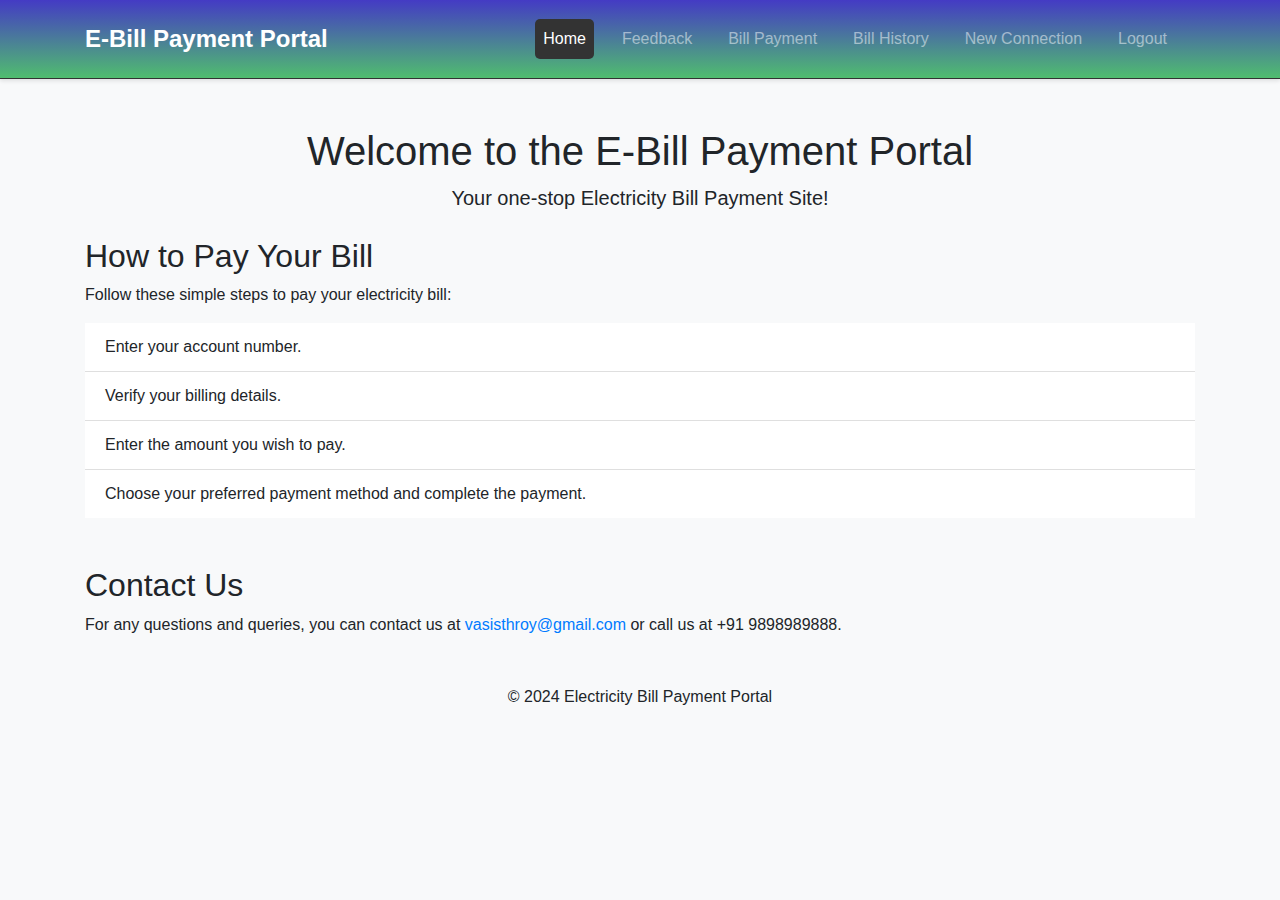
==== index.html @ 536a828d "Add files via upload" ====
<!DOCTYPE html>
<html lang="en">
<head>
    <meta charset="UTF-8">
    <meta name="viewport" content="width=device-width, initial-scale=1.0">
    <title>E-Bill Home</title>
    <link href="https://stackpath.bootstrapcdn.com/bootstrap/4.5.2/css/bootstrap.min.css" rel="stylesheet">
    <link rel="stylesheet" href="../styles.css">
</head>
<body class="bg-light">
    <nav class="navbar navbar-expand-lg navbar-dark">
        <div class="container">
            <a class="navbar-brand" href="#">E-Bill Payment Portal</a>
            <button class="navbar-toggler" type="button" data-toggle="collapse" data-target="#navbarNav" aria-controls="navbarNav" aria-expanded="false" aria-label="Toggle navigation">
                <span class="navbar-toggler-icon"></span>
            </button>
            <div class="collapse navbar-collapse" id="navbarNav">
                <ul class="navbar-nav ml-auto">
                    <li class="nav-item active">
                        <a class="nav-link" href="index.html">Home <span class="sr-only">(current)</span></a>
                    </li>
                    <li class="nav-item">
                        <a class="nav-link" href="Feedback.html">Feedback </a>
                    </li>
        
                    <li class="nav-item">
                        <a class="nav-link" href="PaymentForm.html">Bill Payment</a>
                    </li>
                    <li class="nav-item">
                        <a class="nav-link" href="BillHistory.html">Bill History</a>
                    </li>
                    <li class="nav-item">
                        <a class="nav-link" href="ConnectionForm.html">New Connection</a>
                    </li>
                    <li class="nav-item">
                        <a class="nav-link" href="Login.html">Logout</a>
                    </li>
                </ul>
            </div>
        </div>
    </nav>

    <div class="container mt-5">
        <div class="text-center mb-4">
            <h1>Welcome to the E-Bill Payment Portal</h1>
            <p class="lead">Your one-stop Electricity Bill Payment Site!</p>
        </div>

        <div class="mb-5">
            <h2>How to Pay Your Bill</h2>
            <p>Follow these simple steps to pay your electricity bill:</p>
            <ol class="list-group list-group-flush">
                <li class="list-group-item">Enter your account number.</li>
                <li class="list-group-item">Verify your billing details.</li>
                <li class="list-group-item">Enter the amount you wish to pay.</li>
                <li class="list-group-item">Choose your preferred payment method and complete the payment.</li>
            </ol>
        </div>

        <div class="mb-5">
            <h2>Contact Us</h2>
            <p>For any questions and queries, you can contact us at 
                <a href="mailto:vasisthroy@gmail.com">vasisthroy@gmail.com</a> or call us at +91 9898989888.
            </p>
        </div>

        <footer class="text-center">
            <p>&copy; 2024 Electricity Bill Payment Portal</p>
        </footer>
    </div>

    <script src="https://code.jquery.com/jquery-3.5.1.slim.min.js"></script>
    <script src="https://cdn.jsdelivr.net/npm/@popperjs/core@2.5.4/dist/umd/popper.min.js"></script>
    <script src="https://stackpath.bootstrapcdn.com/bootstrap/4.5.2/js/bootstrap.min.js"></script>
</body>
</html>
---- styles.css ----
.navbar {
    padding: 1rem 2rem;
    border-bottom: 1px solid #333;
    background-image: linear-gradient(to bottom, #443bc4, #50bd6f);
    background-color: #3498db; 
  }
  
  .navbar-brand {
    font-size: 24px;
    font-weight: bold;
    color: #fff;
  }
  
  .navbar-toggler {
    border: none;
    outline: none;
  }
  
  .navbar-toggler-icon {
    font-size: 24px;
    color: #fff;
  }
  
  .nav-link {
    color: #fff;
    transition: color 0.2s ease;
  }
  
  .nav-link:hover {
    color: #ccc;
  }
  
  .nav-item.active {
    background-color: #333;
    border-radius: 5px;
  }
  
  .nav-item.active.nav-link {
    color: #fff;
  }
  
  /* Add some spacing between nav items */
  .nav-item {
    margin-right: 20px;
  }
  
  /* Make the navbar more responsive */
  @media (max-width: 768px) {
   .navbar-nav {
      flex-direction: column;
    }
   .nav-item {
      margin-right: 0;
    }
  }
  
  /* Add a subtle shadow to the navbar */
  .navbar {
    box-shadow: 0 2px 4px rgba(0, 0, 0, 0.1);
  }
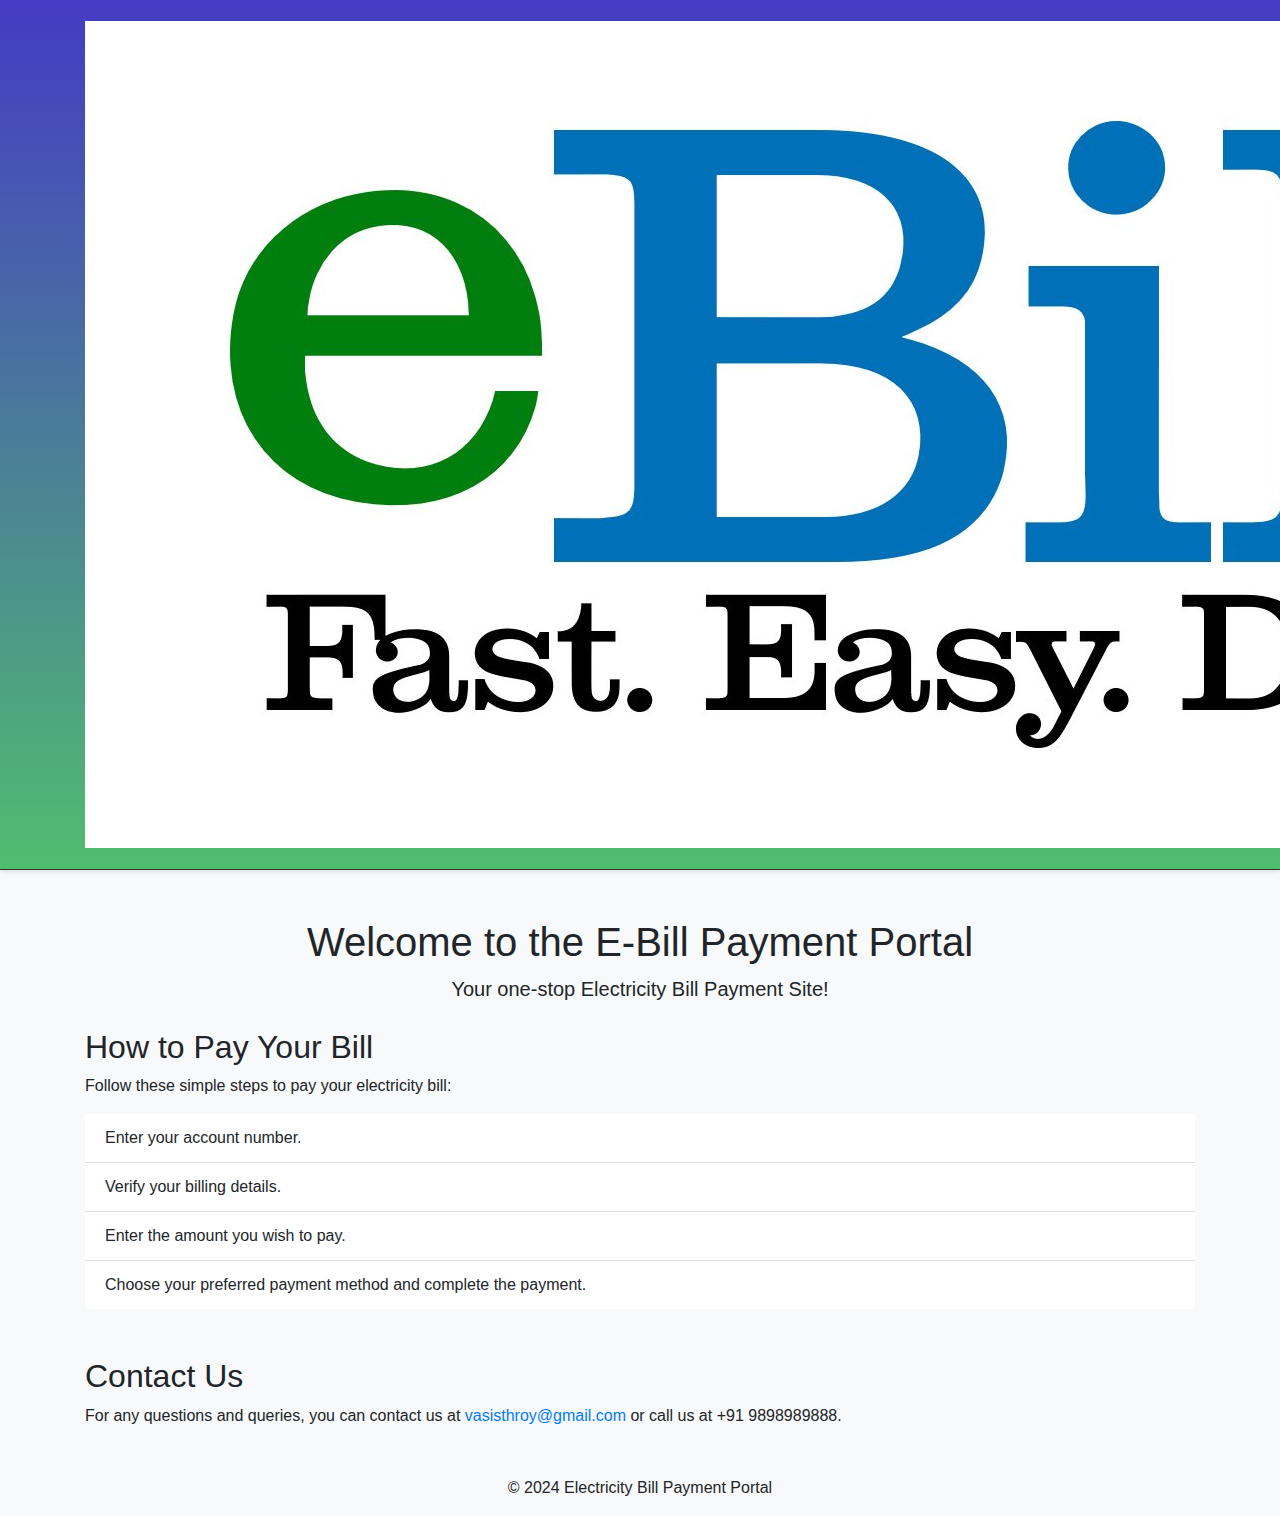
==== commit 4922f729: "Update index.html" ====
--- a/index.html
+++ b/index.html
@@ -7,10 +7,13 @@
     <link href="https://stackpath.bootstrapcdn.com/bootstrap/4.5.2/css/bootstrap.min.css" rel="stylesheet">
     <link rel="stylesheet" href="../styles.css">
 </head>
-<body class="bg-light">
-    <nav class="navbar navbar-expand-lg navbar-dark">
+<body class="bg-light body-bg-image">
+    <nav class="navbar navbar-expand-lg navbar-dark bg-dark">
         <div class="container">
-            <a class="navbar-brand" href="#">E-Bill Payment Portal</a>
+            <a class="navbar-brand" href="#">
+                <img src="/logo.jpg" alt="Logo">
+                E-Bill Payment Portal
+            </a>
             <button class="navbar-toggler" type="button" data-toggle="collapse" data-target="#navbarNav" aria-controls="navbarNav" aria-expanded="false" aria-label="Toggle navigation">
                 <span class="navbar-toggler-icon"></span>
             </button>
@@ -20,9 +23,8 @@
                         <a class="nav-link" href="index.html">Home <span class="sr-only">(current)</span></a>
                     </li>
                     <li class="nav-item">
-                        <a class="nav-link" href="Feedback.html">Feedback </a>
+                        <a class="nav-link" href="Feedback.html">Feedback</a>
                     </li>
-        
                     <li class="nav-item">
                         <a class="nav-link" href="PaymentForm.html">Bill Payment</a>
                     </li>
